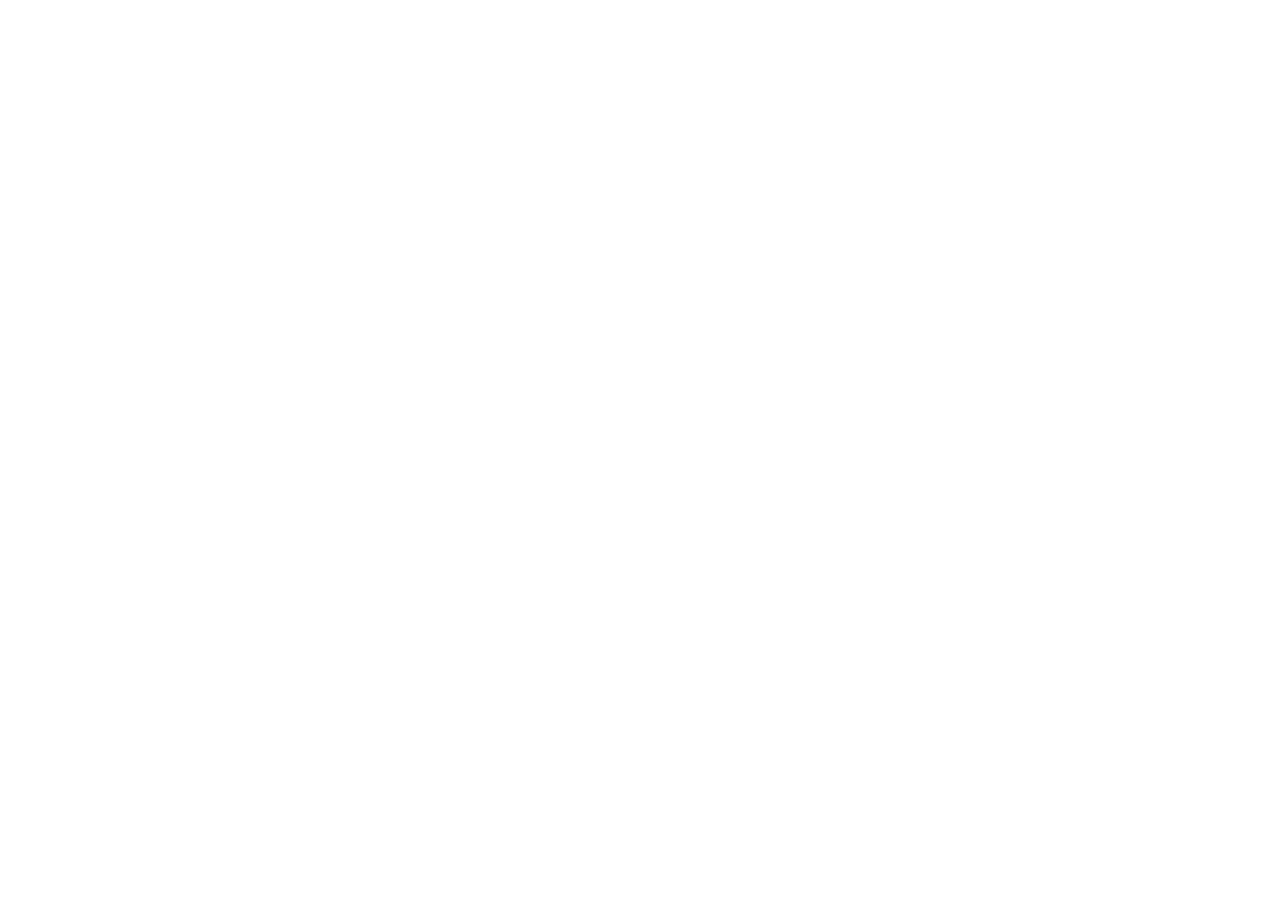
==== chi-siamo.html @ 1f6d340f "Inizializzazione repository." ====
<!DOCTYPE html>
<html lang="it">

<head>
  <meta charset="UTF-8">
  <meta name="viewport" content="width=device-width,initial-scale=1">
  <meta name="description" content="">
  <link rel="stylesheet" href="reset.css">
  <link rel="stylesheet" href="stile.css">
  <title></title>  
</head>

<body>


</body>

</html>
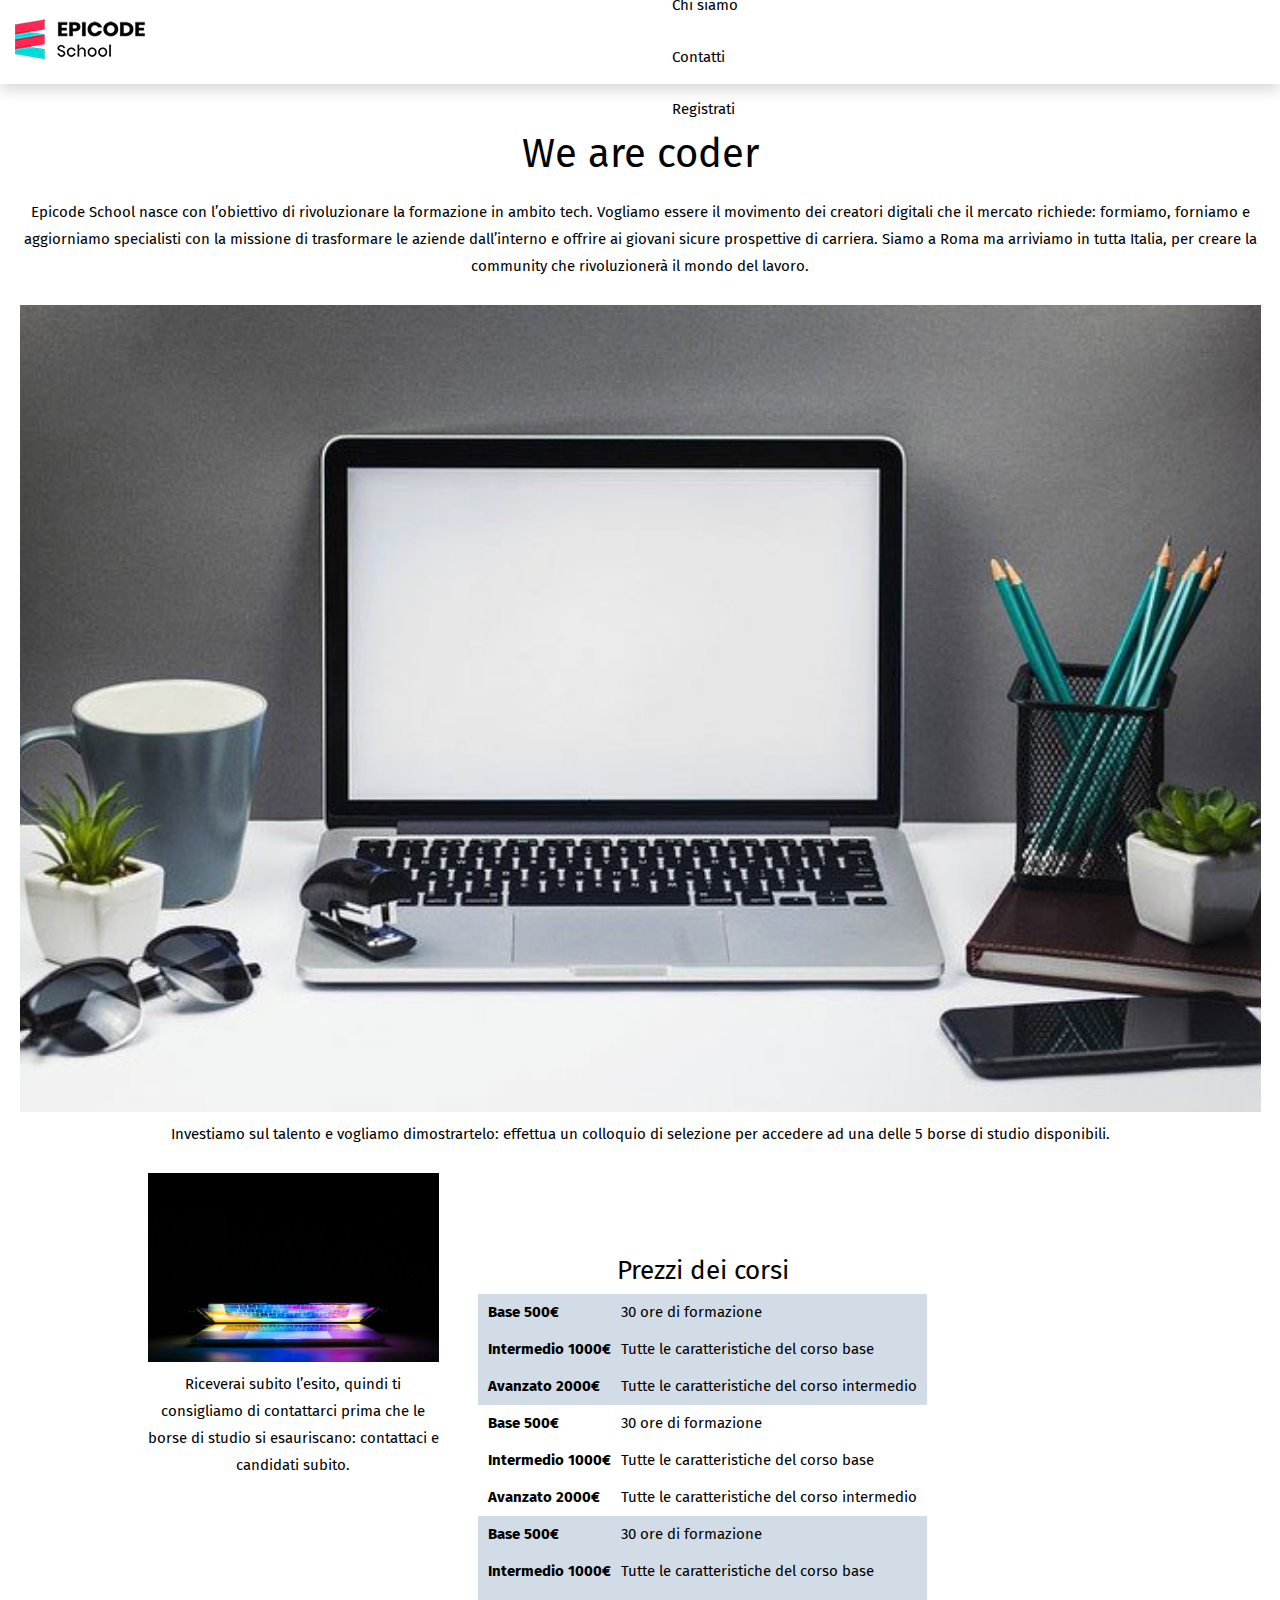
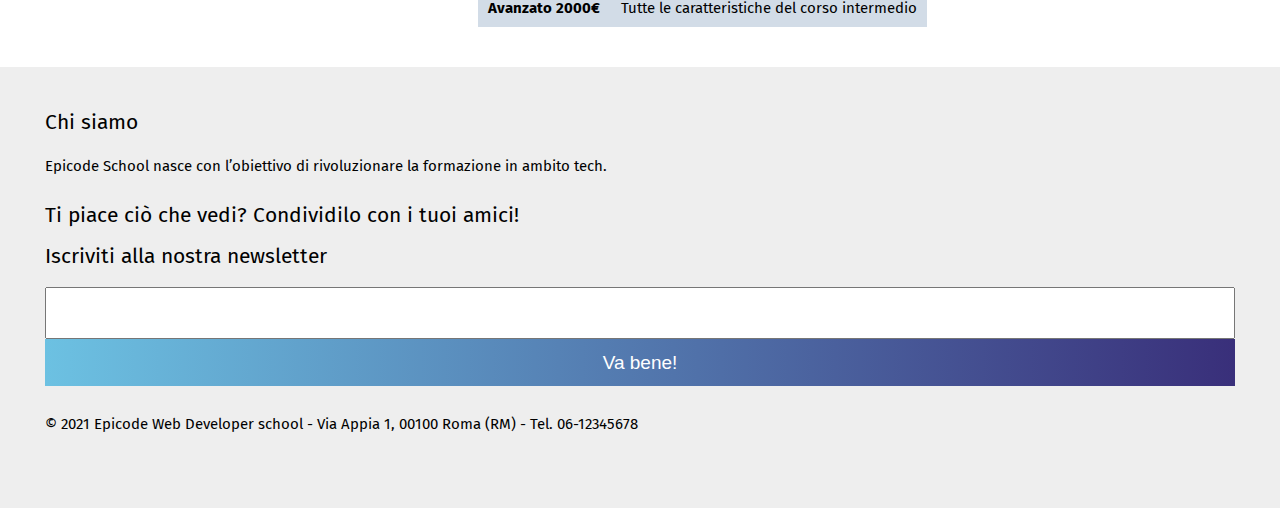
==== commit fe7a325b: "Miglioramenti" ====
--- a/chi-siamo.html
+++ b/chi-siamo.html
@@ -5,14 +5,132 @@
   <meta charset="UTF-8">
   <meta name="viewport" content="width=device-width,initial-scale=1">
   <meta name="description" content="">
-  <link rel="stylesheet" href="reset.css">
-  <link rel="stylesheet" href="stile.css">
-  <title></title>  
+  <link rel="stylesheet" href="assets/css/reset.css">
+  <link rel="stylesheet" href="assets/css/stile.css">
+  <link rel="stylesheet" href="https://use.fontawesome.com/releases/v5.15.4/css/all.css"
+    integrity="sha384-DyZ88mC6Up2uqS4h/KRgHuoeGwBcD4Ng9SiP4dIRy0EXTlnuz47vAwmeGwVChigm" crossorigin="anonymous" />
+  <link rel="stylesheet" href="https://cdn.lineicons.com/3.0/lineicons.css">
+  <title>Epicode - Profilo aziendale</title>
+  <meta name="description" content="Epicode School: la presentazione dei nostri servizi e l'offerta didattica.">
 </head>
 
 <body>
 
+  <header>
+    <div>
+      <a href="#"><img src="assets/images/logo.png" alt="Logo di Epicode"></a>
+    </div>
+    <nav>
+      <p>Home</p>
+      <p>Chi siamo</p>
+      <p>Contatti</p>
+      <p>Registrati</p>
+    </nav>
+    <i class="lni lni-more-alt"></i>
+  </header>
 
+  <main>
+    <div class="container">
+
+      <div class="elemento">
+        <h1>We are coder</h1>
+        <p>
+          Epicode School nasce con l’obiettivo di rivoluzionare la formazione in ambito tech. Vogliamo essere il
+          movimento
+          dei creatori digitali che il mercato richiede: formiamo, forniamo e aggiorniamo specialisti con la missione di
+          trasformare le aziende dall’interno e offrire ai giovani sicure prospettive di carriera. Siamo a Roma ma
+          arriviamo in tutta Italia, per creare la community che rivoluzionerà il mondo del lavoro.
+        </p>
+      </div>
+
+      <div class="elemento">
+        <img src="assets/images/foto1.jpg" alt="Notebook">
+        <p>
+          Investiamo sul talento e vogliamo dimostrartelo: effettua un colloquio di selezione per accedere ad una delle
+          5 borse di studio disponibili.
+        </p>
+      </div>
+
+      <div class="elemento">
+        <img src="assets/images/foto2.jpg" alt="Notebook semi-chiuso">
+        <p>
+          Riceverai subito l’esito, quindi ti consigliamo di contattarci prima che le borse di studio si esauriscano:
+          contattaci e
+          candidati subito.
+        </p>
+      </div>
+
+      <div class="elemento">
+        <table>
+          <caption>Prezzi dei corsi</caption>
+          <tr>
+            <td>Base 500€</td>
+            <td>30 ore di formazione</td>
+          </tr>
+          <tr>
+            <td>Intermedio 1000€</td>
+            <td>Tutte le caratteristiche del corso base</td>
+          </tr>
+          <tr>
+            <td>Avanzato 2000€</td>
+            <td>Tutte le caratteristiche del corso intermedio</td>
+          </tr>
+
+          <tr>
+            <td>Base 500€</td>
+            <td>30 ore di formazione</td>
+          </tr>
+          <tr>
+            <td>Intermedio 1000€</td>
+            <td>Tutte le caratteristiche del corso base</td>
+          </tr>
+          <tr>
+            <td>Avanzato 2000€</td>
+            <td>Tutte le caratteristiche del corso intermedio</td>
+          </tr>
+
+          <tr>
+            <td>Base 500€</td>
+            <td>30 ore di formazione</td>
+          </tr>
+          <tr>
+            <td>Intermedio 1000€</td>
+            <td>Tutte le caratteristiche del corso base</td>
+          </tr>
+          <tr>
+            <td>Avanzato 2000€</td>
+            <td>Tutte le caratteristiche del corso intermedio</td>
+          </tr>
+        </table>
+      </div>
+
+    </div>
+  </main>
+
+  <footer>
+    <h4>Chi siamo</h4>
+    <p>Epicode School nasce con l’obiettivo di rivoluzionare la formazione in ambito tech.</p>
+    <h4>Ti piace ciò che vedi? Condividilo con i tuoi amici!</h4>
+    <i class="lni lni-facebook-original"></i>
+    <i class="lni lni-linkedin-original"></i>
+    <i class="lni lni-instagram-filled"></i>
+
+    <!-- FORM -->
+
+    <form method="post" action="form.php" autocomplete="on">
+      <fieldset>
+        <label for="email">
+          <h4>Iscriviti alla nostra newsletter</h4>
+        </label>
+        <input type="text" name="email" id="email">
+        <button type="submit">Va bene!</button>
+      </fieldset>
+    </form>
+
+    <!-- FINE FORM -->
+
+    <p>© 2021 Epicode Web Developer school - Via Appia 1, 00100 Roma (RM) - Tel. 06-12345678</p>
+  </footer>
 </body>
 
 </html>--- a/assets/css/stile.css
+++ b/assets/css/stile.css
@@ -0,0 +1,367 @@
+@import url('https://fonts.googleapis.com/css2?family=Fira+Sans&display=swap');
+
+/* IMPOSTAZIONI GENERALI */
+
+html {
+    font-size: 62.5%;
+}
+
+body {
+    font-size: 1.5rem;
+    font-family: 'Fira Sans', sans-serif;
+    line-height: 1.8;
+    color: #000;
+    background-color: white;
+}
+
+h1 {
+    line-height: 1;
+    font-size: 4rem;
+    margin-top: 50px;
+    margin-bottom: 25px;
+}
+
+h2 {
+    line-height: 1.1;
+    font-size: 3.5rem;
+    margin-bottom: 25px;
+}
+
+h3 {
+    font-size: 2.8rem;
+    line-height: 1.2;
+    margin-bottom: 10px;
+}
+
+h4 {
+    font-size: 1.4em;
+    margin-bottom: 20px;
+    line-height: 1em;
+}
+
+p {
+    margin-bottom: 25px;
+}
+
+a {
+    color: #e42424;
+}
+
+p {
+    margin-bottom: 25px;
+}
+
+body .lni {
+    color:#e42424 ;
+}
+
+button {
+    font-size: 1.9rem;
+    color: white;
+    background-image: linear-gradient(90deg, #6cc1e2, #392f7a);
+    border: none;
+    height: 2.5em;
+}
+
+button:hover {
+    cursor: pointer;
+}
+
+
+/* HEADER */
+
+header {
+    display: flex;
+    padding: 0.7em 1em 0.5em;
+    justify-content: space-between;
+    align-items: center;
+    height: 4.4em;
+    box-shadow: 0px 5px 15px #d3d3d3;
+    z-index: 50;
+}
+
+header .lni-more-alt {
+    font-size: 2.2em;
+}
+
+
+
+/* MAIN */
+
+main {
+    width: 100%;
+}
+
+main button {
+    padding: 0px 18px;
+}
+
+main .lni-comments, main .lni-map-marker, main .lni-consulting {
+    font-size: 2.8em;
+}
+
+
+
+/* GRID */
+
+.container {
+    display: grid;
+    width: 100%;
+    grid-template-columns: 100%;
+    grid-template-areas:
+        "uno"
+        "due"
+        "tre"
+        "quattro"
+        "cinque"
+        "sei"
+        "sette"
+        "otto"
+}
+
+.containerChiSiamo {
+    display: grid;
+    width: 100%;
+    grid-template-columns: 100%;
+    grid-template-areas:
+        "uno"
+        "due"
+        "tre"
+        "quattro"
+        "cinque"
+        "sei"
+        "sette"
+        "otto"
+}
+
+#banner-bg {
+    background-image: url("../images/banner.jpg");
+    background-repeat: no-repeat;
+    background-size: cover;
+    background-position: center;
+    position: absolute;
+    width: 100%;
+    min-height: 19em;
+    max-height: 35em;
+    filter: brightness(70%);
+    z-index: -1;
+}
+
+#banner-text {
+    color: white;
+    text-shadow: 2px 2px 3px black;
+    text-align: left;
+    padding: 4em 1em 1em 2em;
+    filter: brightness(100%);
+    background-color: transparent;
+}
+
+#banner-text button {
+    text-shadow: 2px 2px 3px black;
+    animation: button-ani 3s infinite 0s;
+}
+
+#banner-text h1 {
+    line-height: 1.3em;
+    margin: 0px 80px 25px 0px;
+}
+
+@keyframes button-ani {
+    0% {box-shadow: 0px 0px 0px #d3d3d3;}
+    50% {box-shadow: #d3d3d3;}
+    100% {box-shadow: 0px 0px 50px transparent;}
+  }
+
+  #banner {    
+    padding: 0px;
+    margin-bottom: 80px;
+  }
+
+
+.elemento {
+    padding: 0 1.3em;
+    text-align: center;
+}
+
+.elemento img {
+    width: 100%;
+}
+
+.elemento:nth-child(1) {
+    grid-area: uno;
+}
+.elemento:nth-child(2) {
+    grid-area: due;
+}
+.elemento:nth-child(3) {
+    grid-area: tre;
+}
+.elemento:nth-child(4) {
+    grid-area: quattro;
+}
+.elemento:nth-child(5) {
+    grid-area: cinque;
+    margin-bottom: 25px;
+}
+.elemento:nth-child(6) {
+    grid-area: sei;
+    padding-top: 5.5em;
+    padding-bottom: 5.5em;
+    color: white;
+    background-color:#0c0633;
+}
+.elemento:nth-child(7) {
+    grid-area: sette;
+}
+.elemento:nth-child(8) {
+    grid-area: otto;
+    margin-top: 15px;
+    margin-bottom: 15px;
+}
+
+.elemento:nth-child(7) img {
+    margin-top: 50px;
+}
+
+@media screen and (min-width: 1200px){
+    .container {
+        grid-template-areas: 
+        "uno uno uno uno uno uno uno uno uno uno uno uno"
+        "due due due due due due due due due due due due"
+        ". tre tre tre quattro quattro quattro quattro cinque cinque cinque ."
+        "sei sei sei sei sei sei sei sei sei sei sei sei"
+        ". . sette sette sette sette otto otto otto otto . ."
+    }
+}
+
+
+
+/* FORM */
+
+footer input {
+    height: 3.4em;
+}
+
+fieldset {
+    display: flex;
+    flex-direction: column;
+}
+
+footer form {
+    margin-bottom: 25px;
+}
+
+#form-contatti fieldset {
+    height: 500px;
+    justify-content: space-between;
+}
+
+
+
+/* TABELLA */
+
+table {
+    margin-top: 5em;
+    margin-bottom: 40px;
+    text-align: left;
+}
+
+caption {
+    font-size: 2.6rem;
+}
+
+tr {
+    padding: 5px;
+}
+
+td {
+    padding: 5px 10px;
+}
+
+td:nth-child(odd) {
+    font-weight: bold;
+    padding: 5px 0px 5px 10px;
+}
+
+tr:nth-child(6n-5) {
+    background-color: #d2dce7;
+}
+tr:nth-child(6n-4) {
+    background-color: #d2dce7;
+}
+tr:nth-child(6n-3) {
+    background-color: #d2dce7;
+}
+
+
+
+/* FOOTER */
+
+footer {
+    background-color: rgb(238, 238, 238);
+    padding: 3em;
+}
+
+footer p {
+    margin-bottom: 25px;
+}
+
+footer .lni {
+    font-size: 2em;
+    margin-bottom: 50px;
+}
+
+
+
+
+/* RESPONSIVE */
+
+@media screen and (max-width: 480px) {
+    nav {
+        display: none;
+    }
+}
+
+@media screen and (max-width: 629px) {
+    #banner-bg {
+        height: 23em;
+    }
+}
+
+@media screen and (max-width: 520px) {
+    #banner-bg {
+        height: 25em;
+    }
+}
+
+@media screen and (max-width: 425px) {
+    #banner-bg {
+        height: 28em;
+    }
+}
+
+@media screen and (max-width: 362px) {
+    #banner-bg {
+        height: 30em;
+    }
+}
+
+@media screen and (max-width: 320px) {
+    #banner-bg {
+        height: 33em;
+    }
+}
+
+@media screen and (min-width: 630px) {
+    #banner-bg {
+        height: 20em;
+    }
+}
+
+@media screen and (min-width: 1200px){
+
+    .container {
+        grid-template-columns: 10% auto auto auto auto auto auto auto auto auto auto 10%;
+    }
+
+}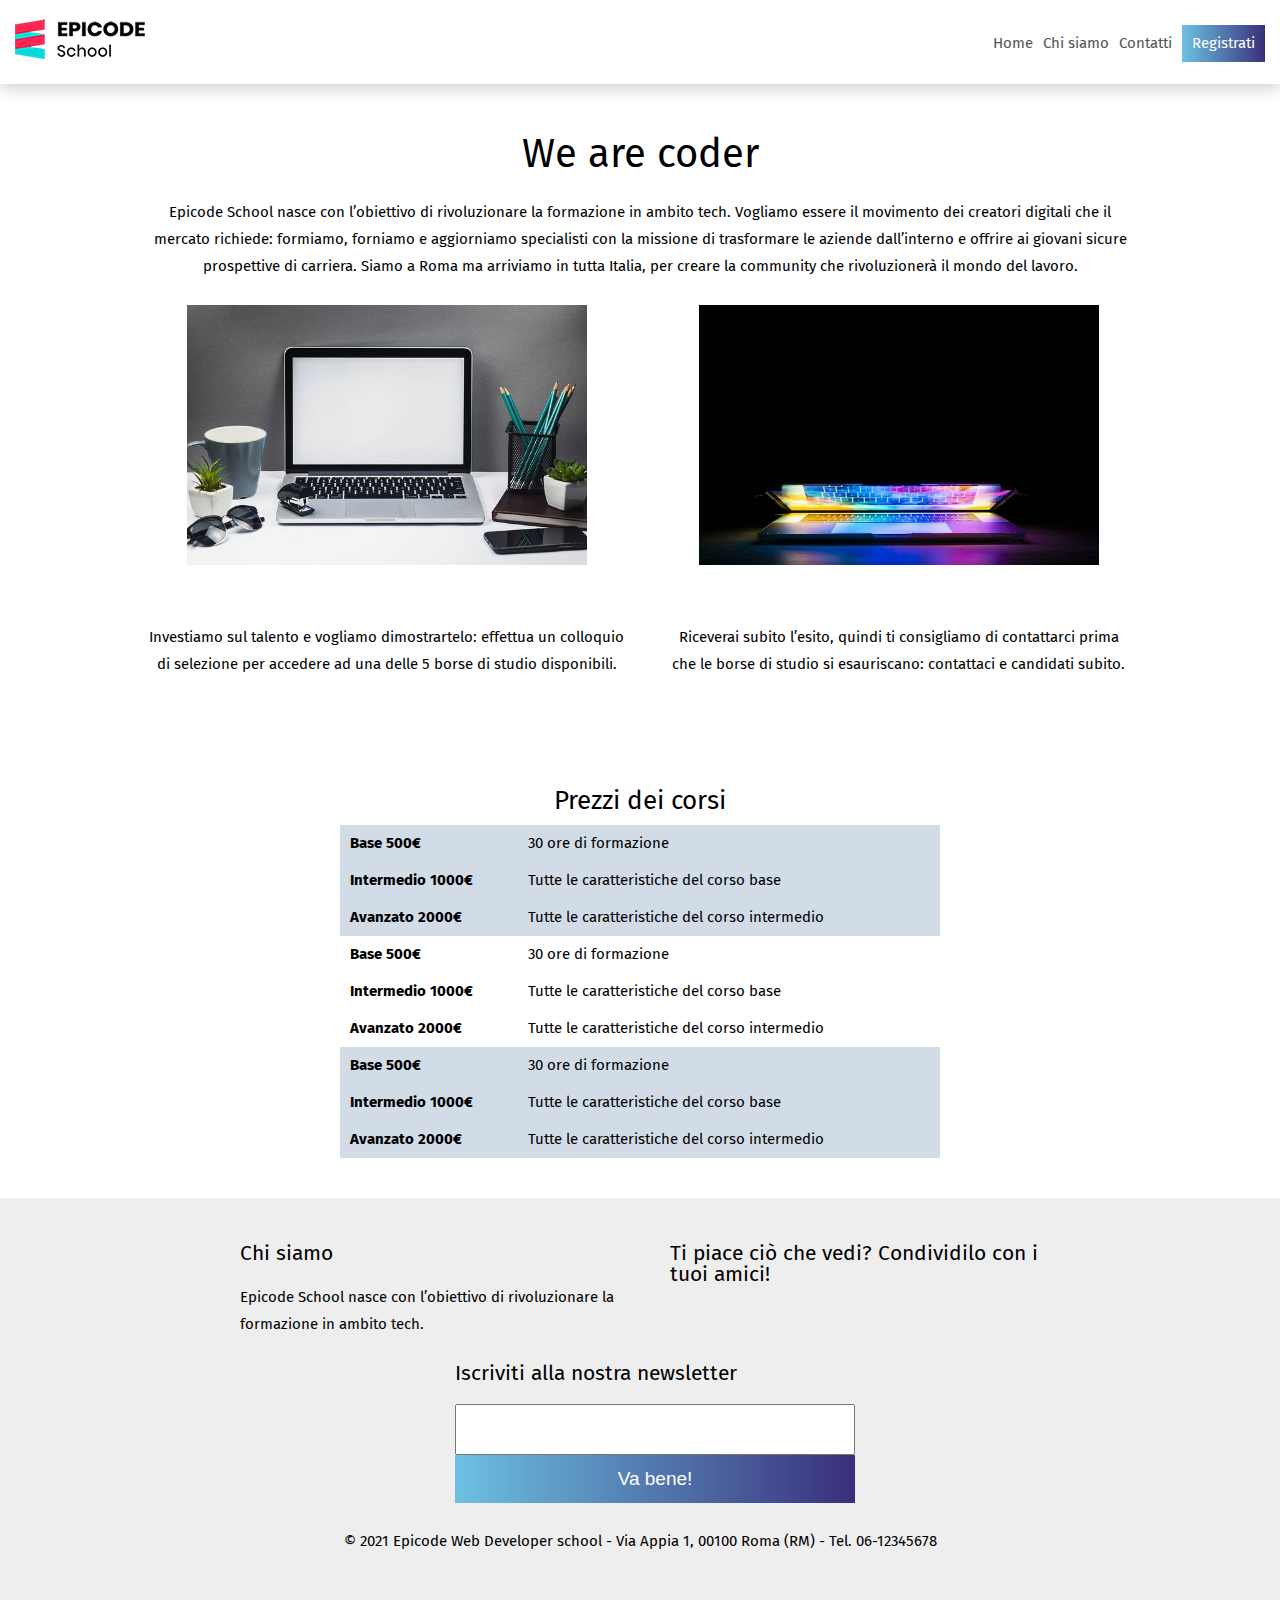
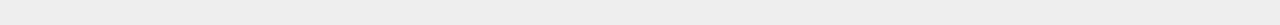
==== commit c9ea6ba8: "Esercizio completato." ====
--- a/chi-siamo.html
+++ b/chi-siamo.html
@@ -30,7 +30,7 @@
   </header>
 
   <main>
-    <div class="container">
+    <div class="container" id="cont-chisiamo">
 
       <div class="elemento">
         <h1>We are coder</h1>
@@ -108,28 +108,35 @@
   </main>
 
   <footer>
-    <h4>Chi siamo</h4>
-    <p>Epicode School nasce con l’obiettivo di rivoluzionare la formazione in ambito tech.</p>
-    <h4>Ti piace ciò che vedi? Condividilo con i tuoi amici!</h4>
-    <i class="lni lni-facebook-original"></i>
-    <i class="lni lni-linkedin-original"></i>
-    <i class="lni lni-instagram-filled"></i>
+    <div id="footer-flex">
+      <div>
+        <h4>Chi siamo</h4>
+        <p>Epicode School nasce con l’obiettivo di rivoluzionare la formazione in ambito tech.</p>
+      </div>
+      <div>
+        <h4>Ti piace ciò che vedi? Condividilo con i tuoi amici!</h4>
+        <i class="lni lni-facebook-original"></i>
+        <i class="lni lni-linkedin-original"></i>
+        <i class="lni lni-instagram-filled"></i>
+      </div>
 
-    <!-- FORM -->
-
-    <form method="post" action="form.php" autocomplete="on">
-      <fieldset>
-        <label for="email">
-          <h4>Iscriviti alla nostra newsletter</h4>
-        </label>
-        <input type="text" name="email" id="email">
-        <button type="submit">Va bene!</button>
-      </fieldset>
-    </form>
+      <!-- FORM -->
+      <div>
+        <form method="post" action="form.php" autocomplete="on">
+          <fieldset>
+            <label for="email">
+              <h4>Iscriviti alla nostra newsletter</h4>
+            </label>
+            <input type="text" name="email" id="email">
+            <button type="submit">Va bene!</button>
+          </fieldset>
+        </form>
+      </div>
+    </div>
 
     <!-- FINE FORM -->
 
-    <p>© 2021 Epicode Web Developer school - Via Appia 1, 00100 Roma (RM) - Tel. 06-12345678</p>
+    <p id="credits" >© 2021 Epicode Web Developer school - Via Appia 1, 00100 Roma (RM) - Tel. 06-12345678</p>
   </footer>
 </body>
 
--- a/assets/css/stile.css
+++ b/assets/css/stile.css
@@ -84,6 +84,24 @@
     font-size: 2.2em;
 }
 
+nav {
+    display: flex;
+    justify-content: space-between;
+    align-items: center;
+    color: #545454;
+}
+
+nav p {
+    margin-left: 10px;
+    margin-bottom: 0;
+}
+
+nav p:last-of-type {
+    color: white;
+    background-image: linear-gradient(90deg, #6cc1e2, #392f7a);
+    padding: 5px 10px;
+}
+
 
 
 /* MAIN */
@@ -99,7 +117,6 @@
 main .lni-comments, main .lni-map-marker, main .lni-consulting {
     font-size: 2.8em;
 }
-
 
 
 /* GRID */
@@ -119,21 +136,6 @@
         "otto"
 }
 
-.containerChiSiamo {
-    display: grid;
-    width: 100%;
-    grid-template-columns: 100%;
-    grid-template-areas:
-        "uno"
-        "due"
-        "tre"
-        "quattro"
-        "cinque"
-        "sei"
-        "sette"
-        "otto"
-}
-
 #banner-bg {
     background-image: url("../images/banner.jpg");
     background-repeat: no-repeat;
@@ -185,6 +187,7 @@
 
 .elemento img {
     width: 100%;
+    max-width: 400px;
 }
 
 .elemento:nth-child(1) {
@@ -234,6 +237,38 @@
     }
 }
 
+@media screen and (min-width: 1200px){
+    .container {
+        grid-template-areas: 
+        "uno uno uno uno uno uno uno uno uno uno uno uno"
+        "due due due due due due due due due due due due"
+        ". tre tre tre quattro quattro quattro quattro cinque cinque cinque ."
+        "sei sei sei sei sei sei sei sei sei sei sei sei"
+        ". . sette sette sette sette otto otto otto otto . ."
+    }
+}
+
+@media screen and (min-width: 1200px){
+    div#cont-chisiamo.container {
+        grid-template-areas: 
+        ". uno uno uno uno uno uno uno uno uno uno ."
+        ". due due due due due tre tre tre tre tre ."
+        "quattro quattro quattro quattro quattro quattro quattro quattro quattro quattro quattro quattro"
+    }
+}
+
+@media screen and (min-width: 1200px){
+    div#cont-cont.container {
+        grid-template-areas: 
+        ". uno uno uno uno uno uno uno uno uno uno ."
+        ". . due due due due tre tre tre tre . ."
+    }
+
+    #address {
+        width: 500px;
+    }
+}
+
 
 
 /* FORM */
@@ -251,18 +286,36 @@
     margin-bottom: 25px;
 }
 
+#banner-text {
+    width: 50%;
+    margin: 0 auto;
+}
+
 #form-contatti fieldset {
-    height: 500px;
+    height: 270px;
     justify-content: space-between;
 }
 
+#form-contatti input {
+    height: 2.4em;
+    justify-content: space-between;
+}
+
+#form-contatti button {
+    width: fit-content;
+    margin: 0 auto;
+    margin-bottom: 30px;
+}
+
+input:placeholder-shown, textarea:placeholder-shown {
+    font-style: italic;
+ }
 
 
 /* TABELLA */
 
 table {
-    margin-top: 5em;
-    margin-bottom: 40px;
+    margin: 5em auto 40px;
     text-align: left;
 }
 
@@ -311,6 +364,24 @@
     margin-bottom: 50px;
 }
 
+#footer-flex {
+    display: flex;
+    flex-wrap: wrap;
+    justify-content: center;
+}
+
+#footer-flex div {
+    width: 400px;
+    margin-left: 30px;
+}
+
+footer #chisiamo {
+    text-align: left;
+}
+
+#credits {
+    text-align: center;
+}
 
 
 
@@ -322,39 +393,71 @@
     }
 }
 
-@media screen and (max-width: 629px) {
-    #banner-bg {
-        height: 23em;
-    }
-}
-
-@media screen and (max-width: 520px) {
-    #banner-bg {
-        height: 25em;
-    }
-}
-
-@media screen and (max-width: 425px) {
+@media screen and (min-width: 481px) {
+    header .lni-more-alt {
+        display: none;
+    }
+}
+
+@media screen and (max-width: 949px) {
+    #banner-bg {
+        height: 21em;
+    }
+}
+
+@media screen and (max-width: 1169px) {
+    #banner-text {
+        padding-top: 1em;
+    }
+}
+
+@media screen and (max-width: 759px) {
+    #banner-bg {
+        height: 27em;
+    }
+
+    #banner-text {
+        padding-top: 2em;
+    }
+}
+
+@media screen and (max-width: 550px) {
+    #banner-bg {
+        height: 21em;
+    }
+
+    #banner-text {
+        padding-top: 2em;
+        width: 90%;
+    }
+}
+
+@media screen and (max-width: 526px) {
+    #banner-bg {
+        height: 22em;
+    }
+
+    #banner-text {
+        padding-top: 2em;
+    }
+}
+
+@media screen and (max-width: 421px) {
+    #banner-bg {
+        height: 26em;
+    }
+}
+
+@media screen and (max-width: 352px) {
     #banner-bg {
         height: 28em;
     }
 }
 
-@media screen and (max-width: 362px) {
-    #banner-bg {
-        height: 30em;
-    }
-}
-
-@media screen and (max-width: 320px) {
-    #banner-bg {
-        height: 33em;
-    }
-}
-
-@media screen and (min-width: 630px) {
-    #banner-bg {
-        height: 20em;
+@media screen and (min-width: 660px){
+    #form-contatti.elemento {
+        width: 50%;
+        margin: 0 auto;
     }
 }
 
@@ -364,4 +467,24 @@
         grid-template-columns: 10% auto auto auto auto auto auto auto auto auto auto 10%;
     }
 
+    .elemento:nth-child(8) {
+        margin-top: 20%;
+    }
+
+    .elemento img {
+        margin-bottom: 50px;
+    }
+
+    table {
+        width: 40em;
+    }
+
+    #form-contatti.elemento {
+        width: 100%;
+        margin: 0 auto;
+        margin-left: 50px;
+    }
+    #address.elemento {
+        margin-left: 100px;
+    }
 }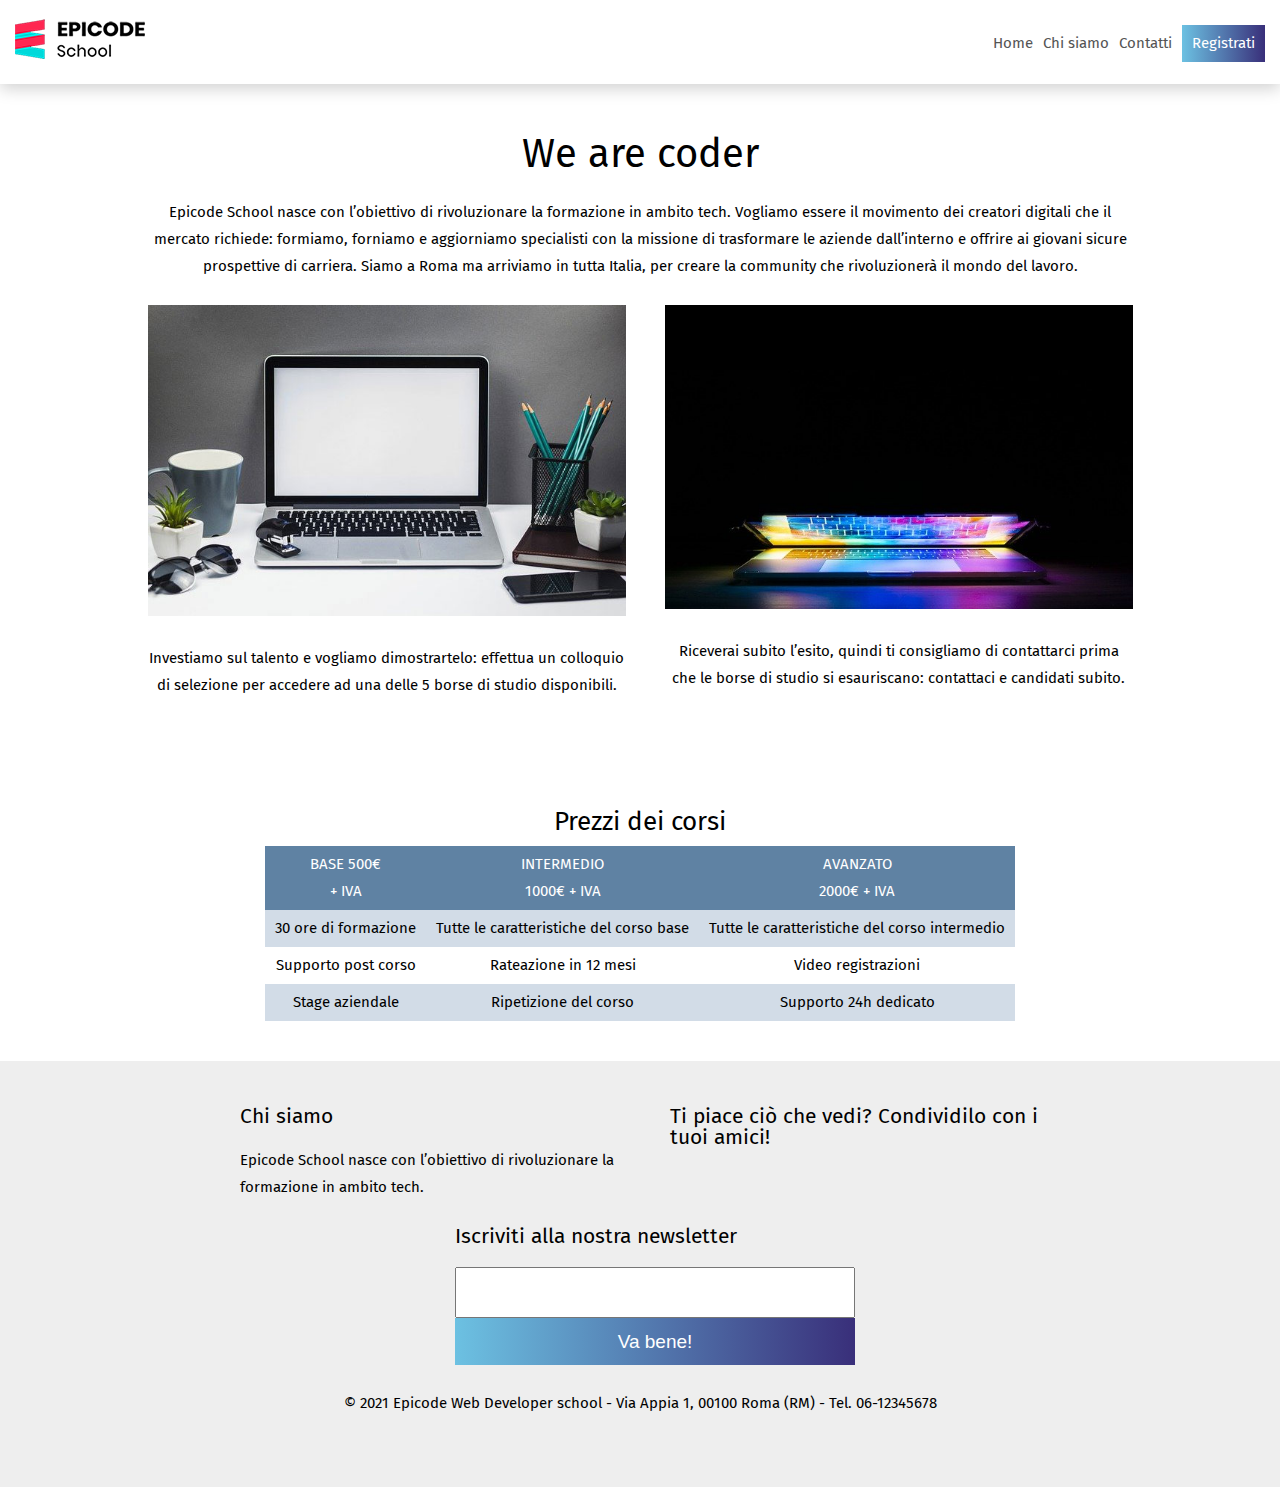
==== commit 4594c3fb: "Esercizio completato." ====
--- a/chi-siamo.html
+++ b/chi-siamo.html
@@ -60,8 +60,10 @@
         </p>
       </div>
 
+      <!-- TABELLA MOBILE -->
+
       <div class="elemento">
-        <table>
+        <table id="tab-mobile">
           <caption>Prezzi dei corsi</caption>
           <tr>
             <td>Base 500€</td>
@@ -102,6 +104,32 @@
             <td>Tutte le caratteristiche del corso intermedio</td>
           </tr>
         </table>
+
+        <!-- TABELLA DESKTOP -->
+
+        <table id="tab-desktop">
+          <caption>Prezzi dei corsi</caption>
+          <thead>
+            <th>Base 500€<br>+ IVA</th>
+            <th>Intermedio<br>1000€ + IVA</th>
+            <th>Avanzato<br>2000€ + IVA</th>
+          </thead>
+          <tr>
+            <td>30 ore di formazione</td>
+            <td>Tutte le caratteristiche del corso base</td>
+            <td>Tutte le caratteristiche del corso intermedio</td>
+          </tr>
+          <tr>
+            <td>Supporto post corso</td>
+            <td>Rateazione in 12 mesi</td>
+            <td>Video registrazioni</td>
+          </tr>
+          <tr>
+            <td>Stage aziendale</td>
+            <td>Ripetizione del corso</td>
+            <td>Supporto 24h dedicato</td>
+          </tr>
+        </table>
       </div>
 
     </div>
@@ -136,7 +164,7 @@
 
     <!-- FINE FORM -->
 
-    <p id="credits" >© 2021 Epicode Web Developer school - Via Appia 1, 00100 Roma (RM) - Tel. 06-12345678</p>
+    <p id="credits">© 2021 Epicode Web Developer school - Via Appia 1, 00100 Roma (RM) - Tel. 06-12345678</p>
   </footer>
 </body>
 
--- a/assets/css/stile.css
+++ b/assets/css/stile.css
@@ -316,6 +316,9 @@
 
 table {
     margin: 5em auto 40px;
+}
+
+#tab-mobile table {
     text-align: left;
 }
 
@@ -327,11 +330,11 @@
     padding: 5px;
 }
 
-td {
+td, th {
     padding: 5px 10px;
 }
 
-td:nth-child(odd) {
+#tab-mobile td:nth-child(odd) {
     font-weight: bold;
     padding: 5px 0px 5px 10px;
 }
@@ -344,6 +347,14 @@
 }
 tr:nth-child(6n-3) {
     background-color: #d2dce7;
+}
+
+#tab-desktop
+
+th {
+    background-color: #5F82A3;
+    color: white;
+    text-transform: uppercase;
 }
 
 
@@ -460,6 +471,13 @@
         margin: 0 auto;
     }
 }
+@media screen and (max-width: 1199px){
+    #tab-desktop {
+        display: none;
+    }
+}
+
+
 
 @media screen and (min-width: 1200px){
 
@@ -472,11 +490,25 @@
     }
 
     .elemento img {
+        margin-bottom: 20px;
+        max-width: 600px;
+    }
+
+    #index-notebook {
         margin-bottom: 50px;
     }
 
     table {
-        width: 40em;
+        width: 50em;
+        text-align: center;
+    }
+
+    #tab-desktop tr {
+        background-color: #d2dce7;
+    }
+
+    #tab-desktop tr:nth-child(even) {
+        background-color: white;
     }
 
     #form-contatti.elemento {
@@ -484,7 +516,12 @@
         margin: 0 auto;
         margin-left: 50px;
     }
+
     #address.elemento {
         margin-left: 100px;
     }
+
+    #tab-mobile {
+        display: none;
+    }
 }